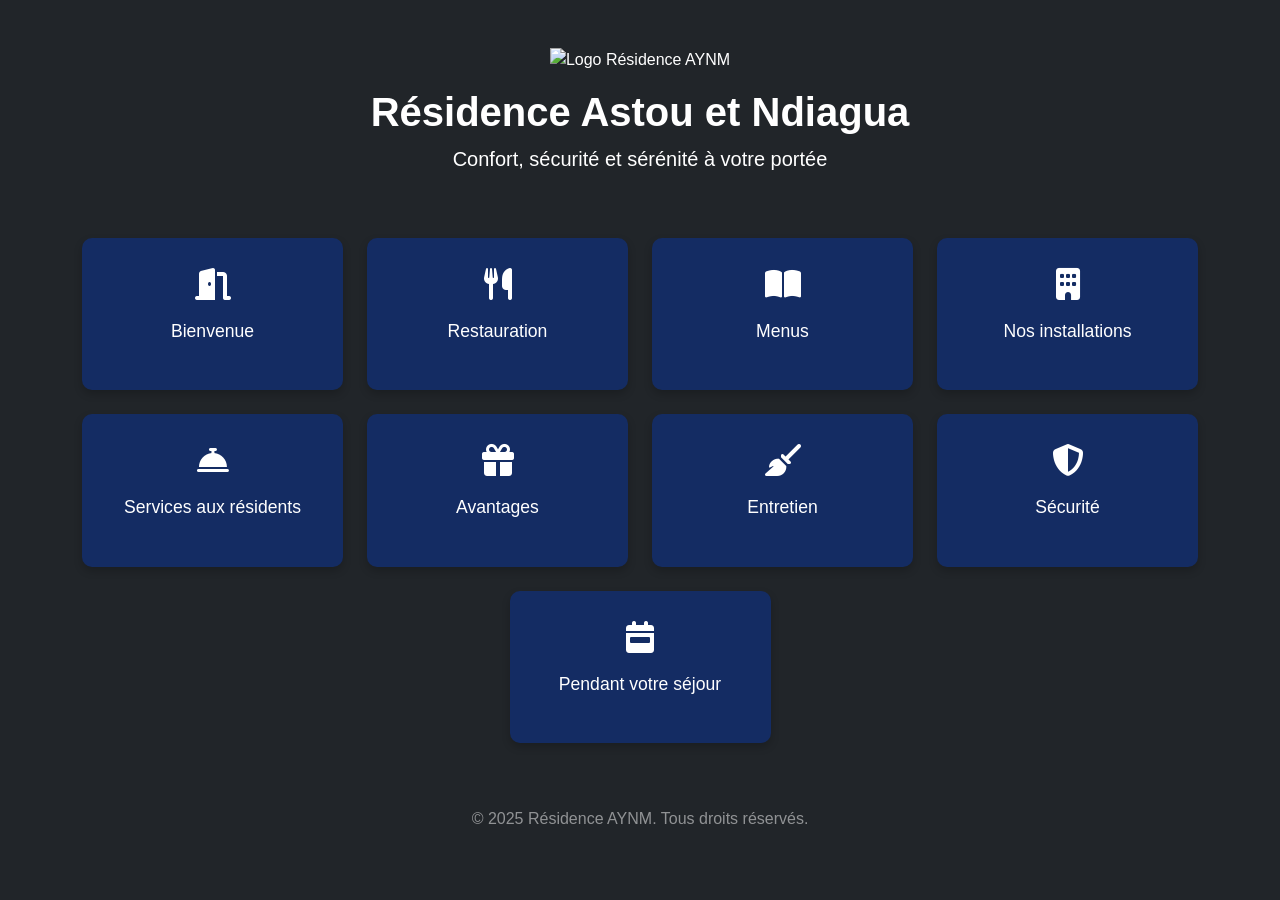
==== index.html @ aadb8723 "Premier commit" ====
<!DOCTYPE html>
<html lang="fr">
<head>
  <meta charset="UTF-8" />
  <meta name="viewport" content="width=device-width, initial-scale=1.0" />
  <title>Résidence Astou et Ndiagua</title>

  <!-- Bootstrap -->
  <link href="https://cdn.jsdelivr.net/npm/bootstrap@5.3.3/dist/css/bootstrap.min.css" rel="stylesheet" />

  <!-- Font Awesome (icônes modernes) -->
  <link rel="stylesheet" href="https://cdnjs.cloudflare.com/ajax/libs/font-awesome/6.5.0/css/all.min.css" integrity="sha512-..." crossorigin="anonymous" referrerpolicy="no-referrer" />

  <!-- Style personnalisé -->
  <link rel="stylesheet" href="style.css" />
</head>
<body class="bg-dark text-white">

  <!-- Logo & titre -->
  <header class="text-center py-5">
    <img src="images/logo-blanc.png" alt="Logo Résidence AYNM" class="mb-3" width="100" />
    <h1 class="fw-bold">Résidence Astou et Ndiagua</h1>
    <p class="lead">Confort, sécurité et sérénité à votre portée</p>
  </header>

  <!-- Section des liens -->
  <section class="container pb-5">
    <div class="row g-4 justify-content-center">

      <!-- Carte -->
      <div class="col-6 col-md-4 col-lg-3">
        <a href="bienvenue.html" class="card-box text-decoration-none">
          <div class="icon-card text-center">
            <i class="fas fa-door-open fa-2x mb-2"></i>
            <p>Bienvenue</p>
          </div>
        </a>
      </div>

      <div class="col-6 col-md-4 col-lg-3">
        <a href="restauration.html" class="card-box text-decoration-none">
          <div class="icon-card text-center">
            <i class="fas fa-utensils fa-2x mb-2"></i>
            <p>Restauration</p>
          </div>
        </a>
      </div>

      <div class="col-6 col-md-4 col-lg-3">
        <a href="menus.html" class="card-box text-decoration-none">
          <div class="icon-card text-center">
            <i class="fas fa-book-open fa-2x mb-2"></i>
            <p>Menus</p>
          </div>
        </a>
      </div>

      <div class="col-6 col-md-4 col-lg-3">
        <a href="installations.html" class="card-box text-decoration-none">
          <div class="icon-card text-center">
            <i class="fas fa-building fa-2x mb-2"></i>
            <p>Nos installations</p>
          </div>
        </a>
      </div>

      <div class="col-6 col-md-4 col-lg-3">
        <a href="services.html" class="card-box text-decoration-none">
          <div class="icon-card text-center">
            <i class="fas fa-concierge-bell fa-2x mb-2"></i>
            <p>Services aux résidents</p>
          </div>
        </a>
      </div>

      <div class="col-6 col-md-4 col-lg-3">
        <a href="avantages.html" class="card-box text-decoration-none">
          <div class="icon-card text-center">
            <i class="fas fa-gift fa-2x mb-2"></i>
            <p>Avantages</p>
          </div>
        </a>
      </div>

      <div class="col-6 col-md-4 col-lg-3">
        <a href="entretien.html" class="card-box text-decoration-none">
          <div class="icon-card text-center">
            <i class="fas fa-broom fa-2x mb-2"></i>
            <p>Entretien</p>
          </div>
        </a>
      </div>

      <div class="col-6 col-md-4 col-lg-3">
        <a href="securite.html" class="card-box text-decoration-none">
          <div class="icon-card text-center">
            <i class="fas fa-shield-alt fa-2x mb-2"></i>
            <p>Sécurité</p>
          </div>
        </a>
      </div>

      <div class="col-6 col-md-4 col-lg-3">
        <a href="sejour.html" class="card-box text-decoration-none">
          <div class="icon-card text-center">
            <i class="fas fa-calendar-week fa-2x mb-2"></i>
            <p>Pendant votre séjour</p>
          </div>
        </a>
      </div>

    </div>
  </section>

  <footer class="text-center text-white-50 py-3">
    © 2025 Résidence AYNM. Tous droits réservés.
  </footer>

  <script src="https://cdn.jsdelivr.net/npm/bootstrap@5.3.3/dist/js/bootstrap.bundle.min.js"></script>
</body>
</html>
---- style.css ----
body {
  background-color: #0d1b4c;
  font-family: 'Segoe UI', sans-serif;
}

.icon-card {
  background-color: #142c63;
  border-radius: 10px;
  padding: 30px 15px;
  color: #fff;
  transition: all 0.3s ease;
  box-shadow: 0 4px 8px rgba(0,0,0,0.2);
}

.icon-card:hover {
  background-color: #1e42a2;
  transform: translateY(-5px);
}

.icon-card i {
  color: #ffffff;
}

.icon-card p {
  margin-top: 10px;
  font-size: 1.1rem;
  font-weight: 500;
}
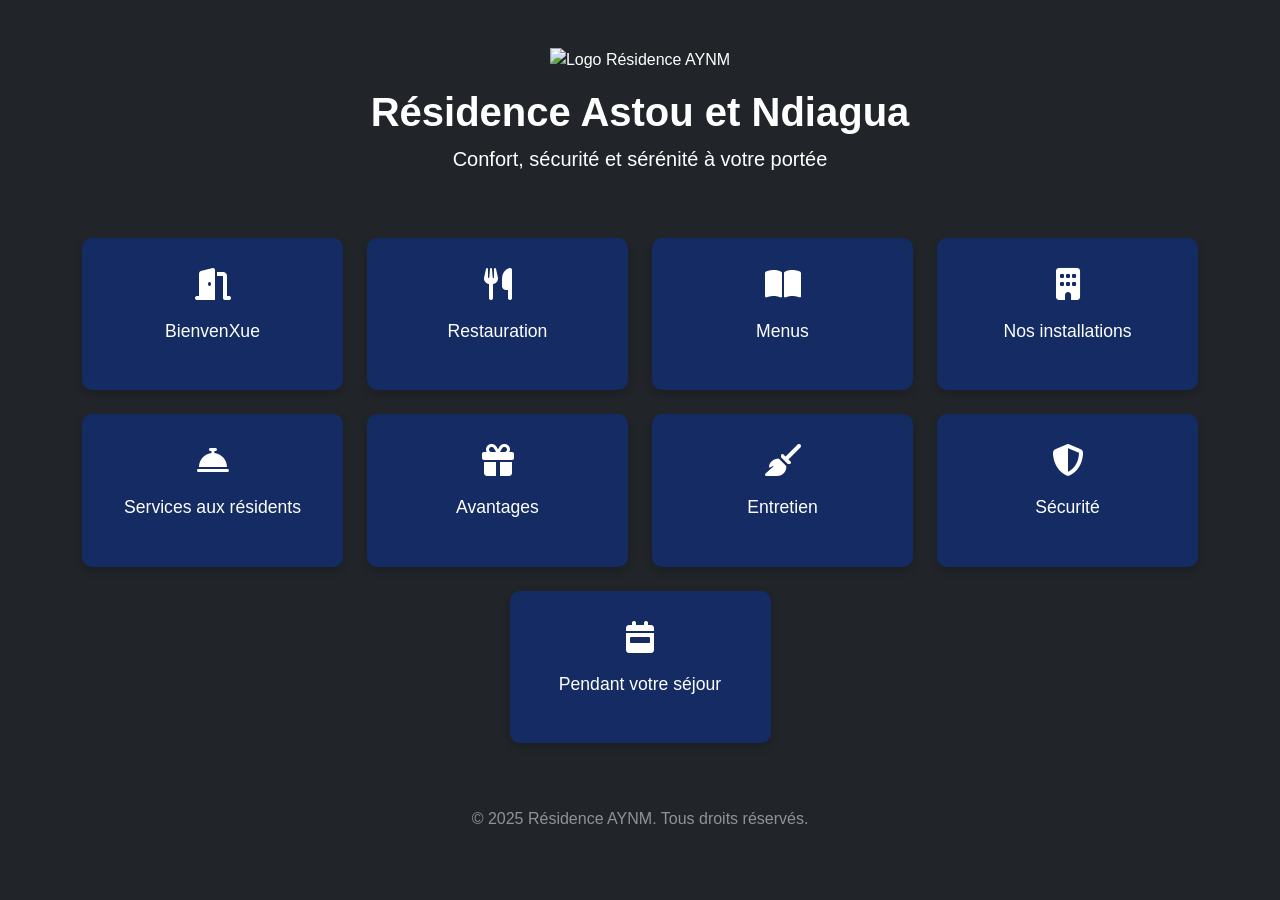
==== commit c16b9e69: "Message décrivant les modifications" ====
--- a/index.html
+++ b/index.html
@@ -32,7 +32,7 @@
         <a href="bienvenue.html" class="card-box text-decoration-none">
           <div class="icon-card text-center">
             <i class="fas fa-door-open fa-2x mb-2"></i>
-            <p>Bienvenue</p>
+            <p>BienvenXue</p>
           </div>
         </a>
       </div>
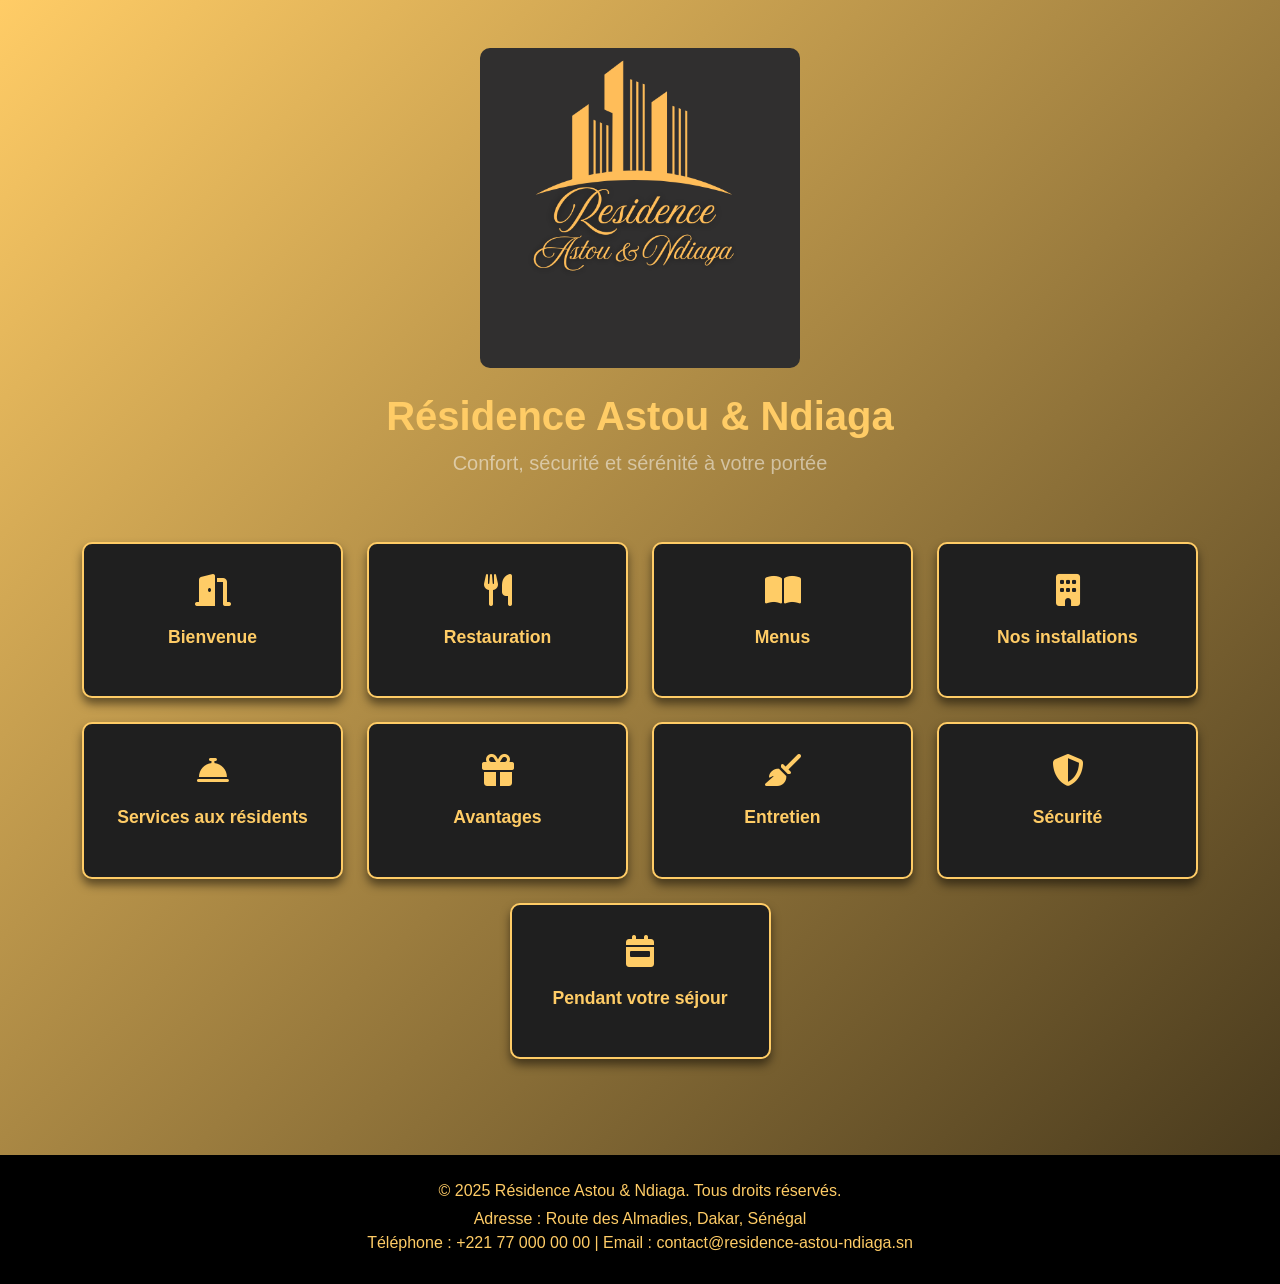
==== commit 5d0dae87: "Premier commit" ====
--- a/index.html
+++ b/index.html
@@ -3,13 +3,11 @@
 <head>
   <meta charset="UTF-8" />
   <meta name="viewport" content="width=device-width, initial-scale=1.0" />
-  <title>Résidence Astou et Ndiagua</title>
+  <title>Résidence Astou & Ndiaga</title>
 
-  <!-- Bootstrap -->
+  <!-- Bootstrap + Font Awesome -->
   <link href="https://cdn.jsdelivr.net/npm/bootstrap@5.3.3/dist/css/bootstrap.min.css" rel="stylesheet" />
-
-  <!-- Font Awesome (icônes modernes) -->
-  <link rel="stylesheet" href="https://cdnjs.cloudflare.com/ajax/libs/font-awesome/6.5.0/css/all.min.css" integrity="sha512-..." crossorigin="anonymous" referrerpolicy="no-referrer" />
+  <link rel="stylesheet" href="https://cdnjs.cloudflare.com/ajax/libs/font-awesome/6.5.0/css/all.min.css" />
 
   <!-- Style personnalisé -->
   <link rel="stylesheet" href="style.css" />
@@ -18,21 +16,20 @@
 
   <!-- Logo & titre -->
   <header class="text-center py-5">
-    <img src="images/logo-blanc.png" alt="Logo Résidence AYNM" class="mb-3" width="100" />
-    <h1 class="fw-bold">Résidence Astou et Ndiagua</h1>
-    <p class="lead">Confort, sécurité et sérénité à votre portée</p>
+    <img src="images/Logo1.png" alt="Logo Résidence Astou & Ndiaga" class="logo-img mb-4" />
+    <h1 class="fw-bold text-gold">Résidence Astou & Ndiaga</h1>
+    <p class="lead text-white-50">Confort, sécurité et sérénité à votre portée</p>
   </header>
 
   <!-- Section des liens -->
   <section class="container pb-5">
     <div class="row g-4 justify-content-center">
 
-      <!-- Carte -->
       <div class="col-6 col-md-4 col-lg-3">
         <a href="bienvenue.html" class="card-box text-decoration-none">
           <div class="icon-card text-center">
             <i class="fas fa-door-open fa-2x mb-2"></i>
-            <p>BienvenXue</p>
+            <p>Bienvenue</p>
           </div>
         </a>
       </div>
@@ -112,8 +109,13 @@
     </div>
   </section>
 
-  <footer class="text-center text-white-50 py-3">
-    © 2025 Résidence AYNM. Tous droits réservés.
+  <!-- ===== Footer ===== -->
+  <footer class="footer-dark text-center py-4 mt-5">
+    <div class="container">
+      <p class="mb-1 text-gold">&copy; 2025 Résidence Astou & Ndiaga. Tous droits réservés.</p>
+      <p class="text-gold mb-0">Adresse : Route des Almadies, Dakar, Sénégal</p>
+      <p class="text-gold">Téléphone : +221 77 000 00 00 | Email : contact@residence-astou-ndiaga.sn</p>
+    </div>
   </footer>
 
   <script src="https://cdn.jsdelivr.net/npm/bootstrap@5.3.3/dist/js/bootstrap.bundle.min.js"></script>
--- a/style.css
+++ b/style.css
@@ -1,28 +1,75 @@
+/* ----- Arrière-plan animé noir/or ----- */
 body {
-  background-color: #0d1b4c;
   font-family: 'Segoe UI', sans-serif;
+  background: linear-gradient(-45deg, #000000, #ffcc66, #000000, #ffcc66);
+  background-size: 400% 400%;
+  animation: gradientBG 15s ease infinite;
+  color: white;
+  margin: 0;
 }
 
+/* Animation du fond */
+@keyframes gradientBG {
+  0% {
+    background-position: 0% 50%;
+  }
+  50% {
+    background-position: 100% 50%;
+  }
+  100% {
+    background-position: 0% 50%;
+  }
+}
+
+/* Texte doré */
+.text-gold {
+  color: #ffcc66;
+}
+
+/* Logo plus grand et centré */
+.logo-img {
+  max-width: 320px;
+  width: 500%;
+  height: auto;
+  border-radius: 10px;
+  display: block;
+  margin-left: auto;
+  margin-right: auto;
+}
+
+/* Cartes avec icônes */
 .icon-card {
-  background-color: #142c63;
+  background-color: #1f1f1f;
+  border: 2px solid #ffcc66;
   border-radius: 10px;
   padding: 30px 15px;
-  color: #fff;
+  color: #ffcc66;
   transition: all 0.3s ease;
-  box-shadow: 0 4px 8px rgba(0,0,0,0.2);
+  box-shadow: 0 6px 10px rgba(0, 0, 0, 0.5);
 }
 
 .icon-card:hover {
-  background-color: #1e42a2;
+  background-color: #ffcc66;
+  color: #1f1f1f;
   transform: translateY(-5px);
 }
 
 .icon-card i {
-  color: #ffffff;
+  color: inherit;
 }
 
 .icon-card p {
   margin-top: 10px;
   font-size: 1.1rem;
-  font-weight: 500;
+  font-weight: 600;
 }
+
+/* Footer personnalisé */
+.footer-dark {
+  background-color: #000000;
+  color: #ffcc66;
+}
+
+.footer-dark p {
+  margin-bottom: 0.3rem;
+}
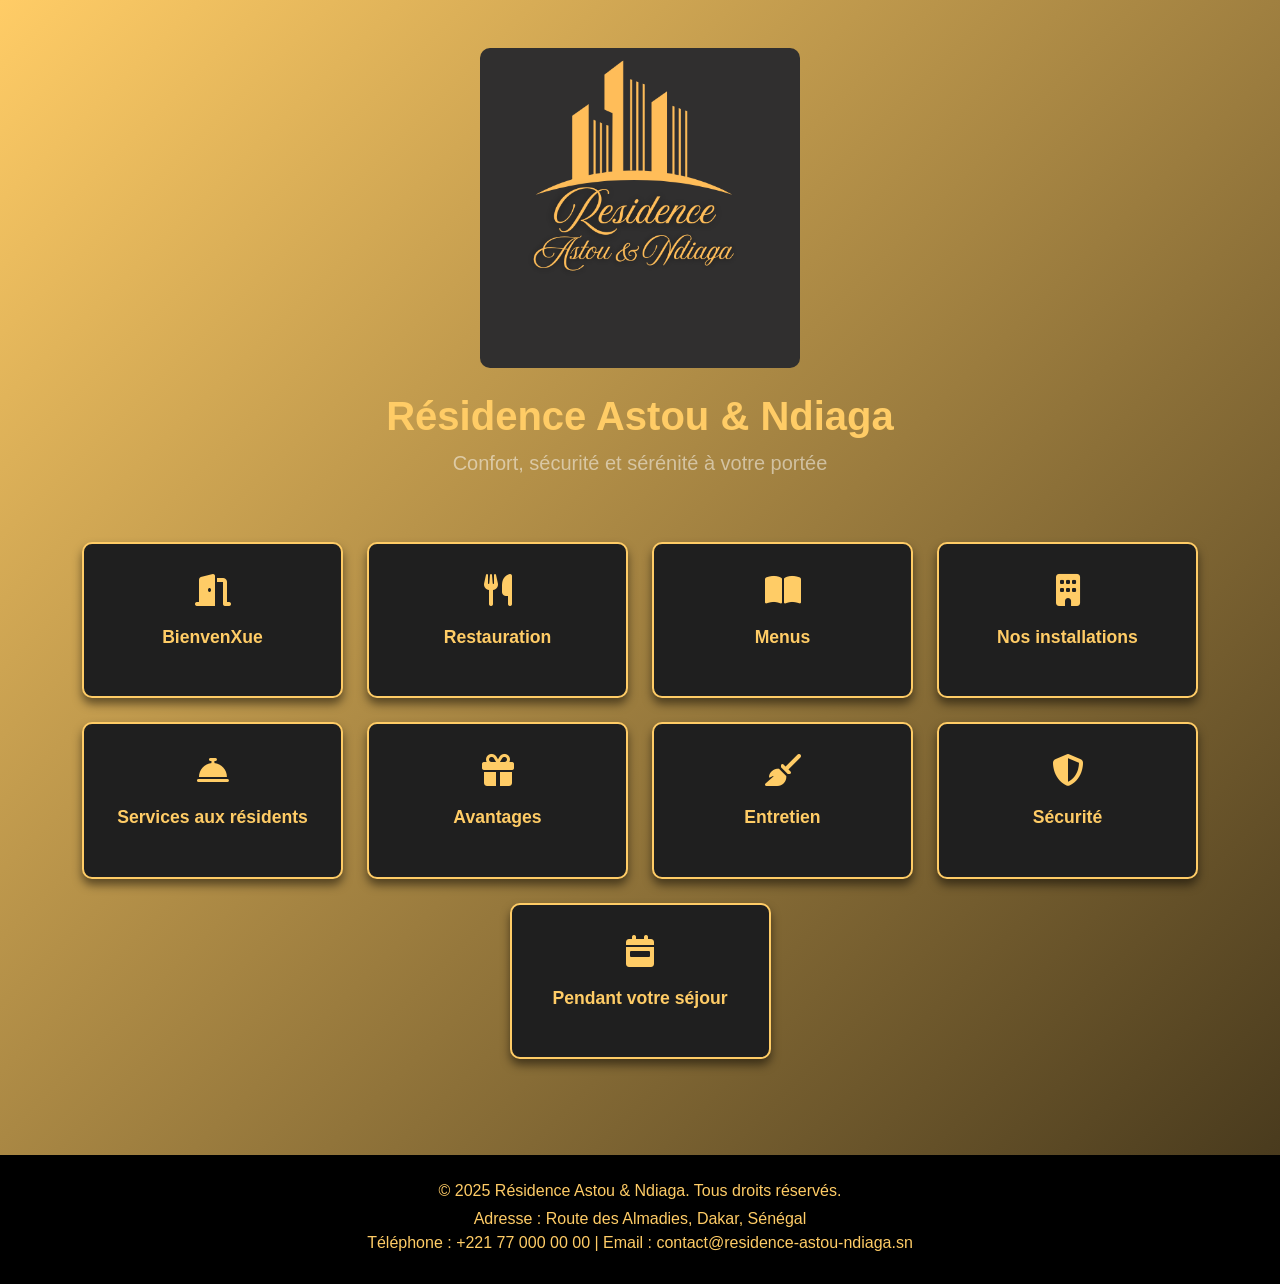
==== commit 8bdf8703: "fallou" ====
--- a/index.html
+++ b/index.html
@@ -29,7 +29,7 @@
         <a href="bienvenue.html" class="card-box text-decoration-none">
           <div class="icon-card text-center">
             <i class="fas fa-door-open fa-2x mb-2"></i>
-            <p>Bienvenue</p>
+            <p>BienvenXue</p>
           </div>
         </a>
       </div>
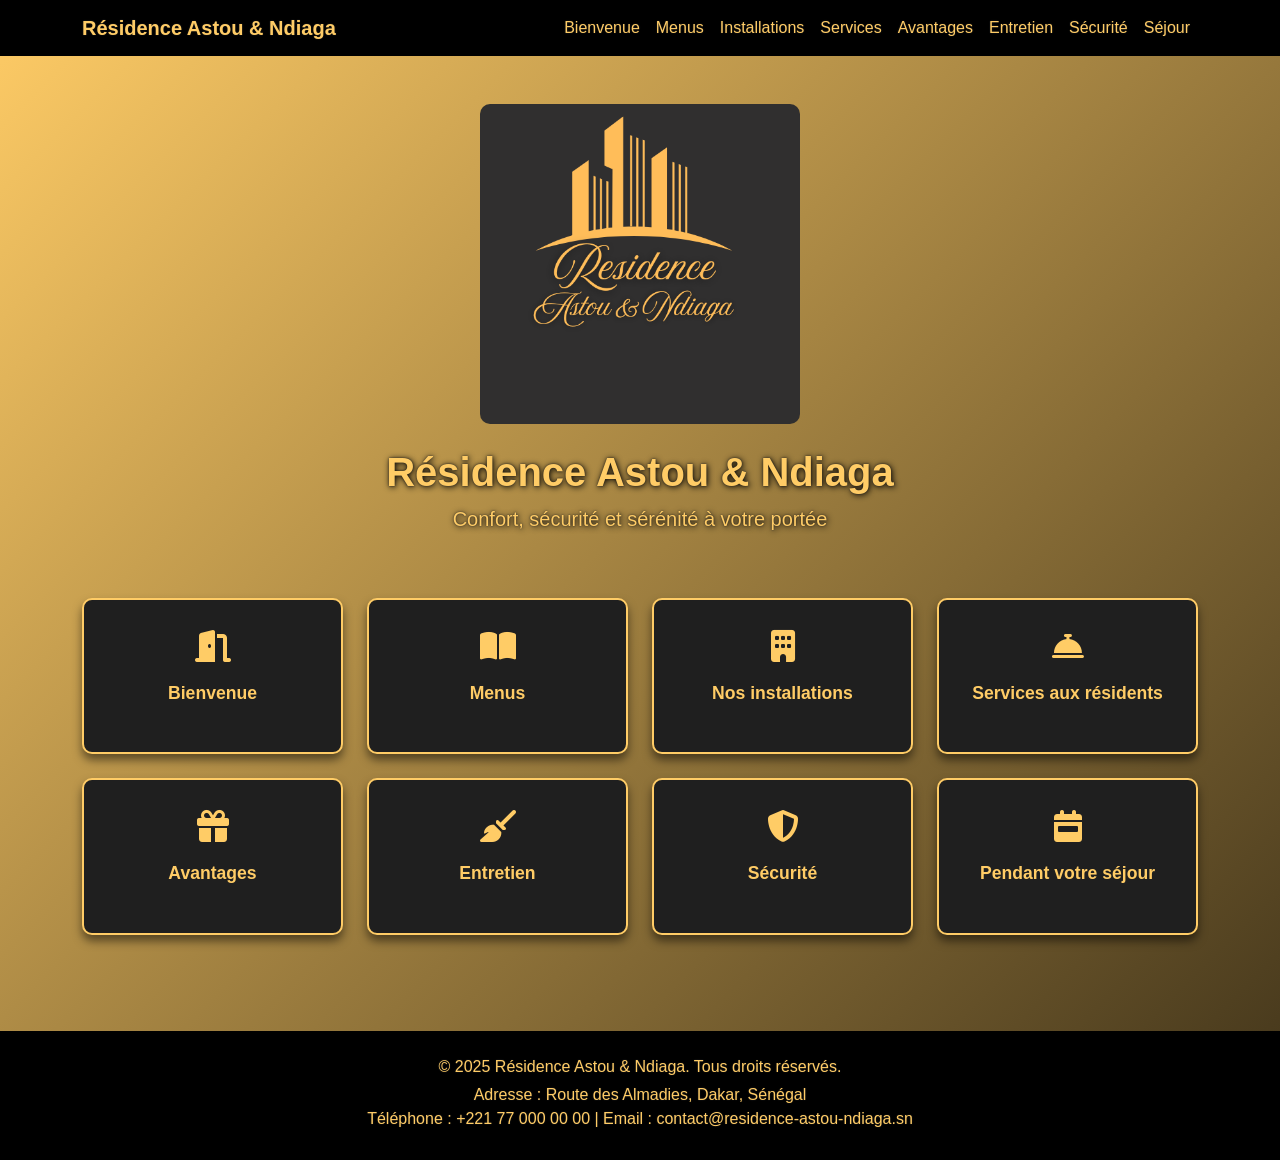
==== commit bbe8eee9: "diarra" ====
--- a/index.html
+++ b/index.html
@@ -14,11 +14,49 @@
 </head>
 <body class="bg-dark text-white">
 
+  <nav class="navbar navbar-expand-lg navbar-dark" style="background: #000;">
+    <div class="container">
+      <a class="navbar-brand text-gold fw-bold" href="#">Résidence Astou & Ndiaga</a>
+      <button class="navbar-toggler" type="button" data-bs-toggle="collapse" data-bs-target="#navbarNav" aria-controls="navbarNav" aria-expanded="false" aria-label="Toggle navigation">
+        <span class="navbar-toggler-icon"></span>
+      </button>
+      <div class="collapse navbar-collapse" id="navbarNav">
+        <ul class="navbar-nav ms-auto mb-2 mb-lg-0">
+          <li class="nav-item">
+            <a class="nav-link text-gold" href="bienvenue.html">Bienvenue</a>
+          </li>
+          <li class="nav-item">
+            <a class="nav-link text-gold" href="menus.html">Menus</a>
+          </li>
+          <li class="nav-item">
+            <a class="nav-link text-gold" href="installations.html">Installations</a>
+          </li>
+          <li class="nav-item">
+            <a class="nav-link text-gold" href="services.html">Services</a>
+          </li>
+          <li class="nav-item">
+            <a class="nav-link text-gold" href="avantages.html">Avantages</a>
+          </li>
+          <li class="nav-item">
+            <a class="nav-link text-gold" href="entretien.html">Entretien</a>
+          </li>
+          <li class="nav-item">
+            <a class="nav-link text-gold" href="securite.html">Sécurité</a>
+          </li>
+          <li class="nav-item">
+            <a class="nav-link text-gold" href="sejour.html">Séjour</a>
+          </li>
+        </ul>
+       
+      </div>
+    </div>
+  </nav>
+
   <!-- Logo & titre -->
   <header class="text-center py-5">
     <img src="images/Logo1.png" alt="Logo Résidence Astou & Ndiaga" class="logo-img mb-4" />
     <h1 class="fw-bold text-gold">Résidence Astou & Ndiaga</h1>
-    <p class="lead text-white-50">Confort, sécurité et sérénité à votre portée</p>
+    <p class="lead text-gold">Confort, sécurité et sérénité à votre portée</p>
   </header>
 
   <!-- Section des liens -->
@@ -29,16 +67,7 @@
         <a href="bienvenue.html" class="card-box text-decoration-none">
           <div class="icon-card text-center">
             <i class="fas fa-door-open fa-2x mb-2"></i>
-            <p>BienvenXue</p>
-          </div>
-        </a>
-      </div>
-
-      <div class="col-6 col-md-4 col-lg-3">
-        <a href="restauration.html" class="card-box text-decoration-none">
-          <div class="icon-card text-center">
-            <i class="fas fa-utensils fa-2x mb-2"></i>
-            <p>Restauration</p>
+            <p>Bienvenue</p>
           </div>
         </a>
       </div>
--- a/style.css
+++ b/style.css
@@ -24,6 +24,7 @@
 /* Texte doré */
 .text-gold {
   color: #ffcc66;
+  text-shadow: 1px 1px 6px #000, 0 0 2px #333;
 }
 
 /* Logo plus grand et centré */
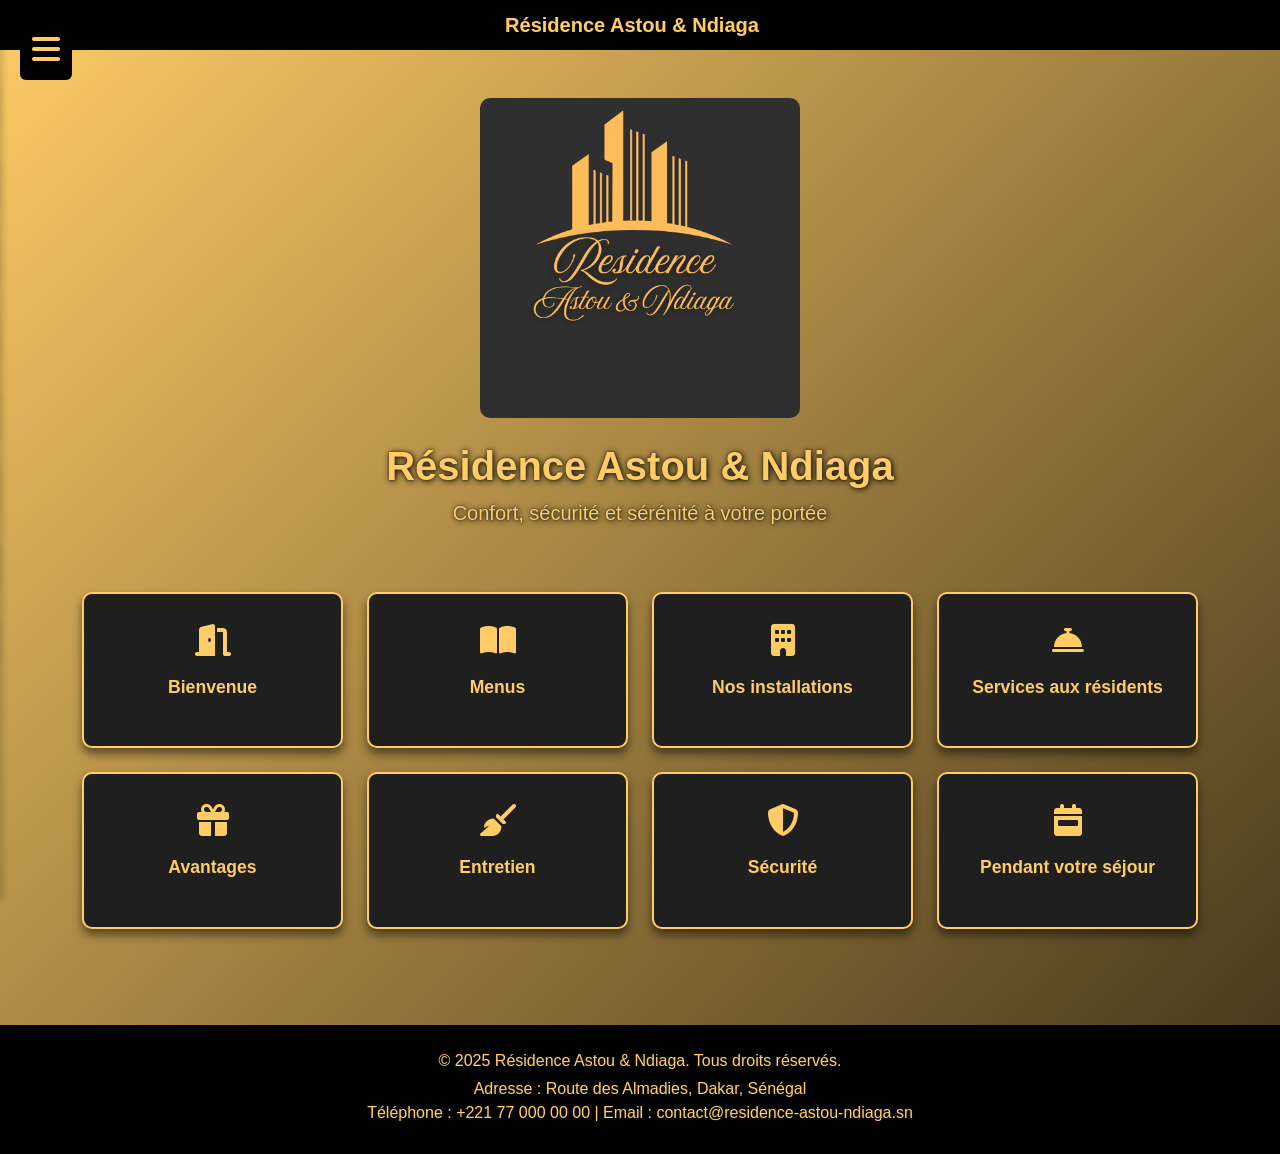
==== commit 798521fc: "fallou" ====
--- a/index.html
+++ b/index.html
@@ -4,149 +4,163 @@
   <meta charset="UTF-8" />
   <meta name="viewport" content="width=device-width, initial-scale=1.0" />
   <title>Résidence Astou & Ndiaga</title>
-
-  <!-- Bootstrap + Font Awesome -->
   <link href="https://cdn.jsdelivr.net/npm/bootstrap@5.3.3/dist/css/bootstrap.min.css" rel="stylesheet" />
   <link rel="stylesheet" href="https://cdnjs.cloudflare.com/ajax/libs/font-awesome/6.5.0/css/all.min.css" />
-
-  <!-- Style personnalisé -->
   <link rel="stylesheet" href="style.css" />
+ 
 </head>
 <body class="bg-dark text-white">
 
-  <nav class="navbar navbar-expand-lg navbar-dark" style="background: #000;">
-    <div class="container">
-      <a class="navbar-brand text-gold fw-bold" href="#">Résidence Astou & Ndiaga</a>
-      <button class="navbar-toggler" type="button" data-bs-toggle="collapse" data-bs-target="#navbarNav" aria-controls="navbarNav" aria-expanded="false" aria-label="Toggle navigation">
-        <span class="navbar-toggler-icon"></span>
-      </button>
-      <div class="collapse navbar-collapse" id="navbarNav">
-        <ul class="navbar-nav ms-auto mb-2 mb-lg-0">
-          <li class="nav-item">
-            <a class="nav-link text-gold" href="bienvenue.html">Bienvenue</a>
-          </li>
-          <li class="nav-item">
-            <a class="nav-link text-gold" href="menus.html">Menus</a>
-          </li>
-          <li class="nav-item">
-            <a class="nav-link text-gold" href="installations.html">Installations</a>
-          </li>
-          <li class="nav-item">
-            <a class="nav-link text-gold" href="services.html">Services</a>
-          </li>
-          <li class="nav-item">
-            <a class="nav-link text-gold" href="avantages.html">Avantages</a>
-          </li>
-          <li class="nav-item">
-            <a class="nav-link text-gold" href="entretien.html">Entretien</a>
-          </li>
-          <li class="nav-item">
-            <a class="nav-link text-gold" href="securite.html">Sécurité</a>
-          </li>
-          <li class="nav-item">
-            <a class="nav-link text-gold" href="sejour.html">Séjour</a>
-          </li>
-        </ul>
-       
-      </div>
+  <!-- Barre de navigation en haut -->
+  <nav class="navbar navbar-dark" style="background: #000;">
+    <div class="container-fluid justify-content-center">
+      <span class="navbar-brand mb-0 h1 text-gold fw-bold">Résidence Astou & Ndiaga</span>
     </div>
   </nav>
 
-  <!-- Logo & titre -->
-  <header class="text-center py-5">
-    <img src="images/Logo1.png" alt="Logo Résidence Astou & Ndiaga" class="logo-img mb-4" />
-    <h1 class="fw-bold text-gold">Résidence Astou & Ndiaga</h1>
-    <p class="lead text-gold">Confort, sécurité et sérénité à votre portée</p>
-  </header>
+  <!-- Bouton hamburger -->
+  <button class="menu-btn" id="menuBtn">
+    <i class="fas fa-bars"></i>
+  </button>
 
-  <!-- Section des liens -->
-  <section class="container pb-5">
-    <div class="row g-4 justify-content-center">
+  <!-- Sidebar navigation -->
+  <nav class="sidebar" id="sidebar">
+    <ul class="nav flex-column">
+      <li class="nav-item">
+        <a class="nav-link" href="bienvenue.html"><i class="fas fa-door-open me-2"></i>Bienvenue</a>
+      </li>
+      <li class="nav-item">
+        <a class="nav-link" href="menus.html"><i class="fas fa-book-open me-2"></i>Menus</a>
+      </li>
+      <li class="nav-item">
+        <a class="nav-link" href="installations.html"><i class="fas fa-building me-2"></i>Installations</a>
+      </li>
+      <li class="nav-item">
+        <a class="nav-link" href="services.html"><i class="fas fa-concierge-bell me-2"></i>Services</a>
+      </li>
+      <li class="nav-item">
+        <a class="nav-link" href="avantages.html"><i class="fas fa-gift me-2"></i>Avantages</a>
+      </li>
+      <li class="nav-item">
+        <a class="nav-link" href="entretien.html"><i class="fas fa-broom me-2"></i>Entretien</a>
+      </li>
+      <li class="nav-item">
+        <a class="nav-link" href="securite.html"><i class="fas fa-shield-alt me-2"></i>Sécurité</a>
+      </li>
+      <li class="nav-item">
+        <a class="nav-link" href="sejour.html"><i class="fas fa-calendar-week me-2"></i>Séjour</a>
+      </li>
+    </ul>
+  </nav>
 
-      <div class="col-6 col-md-4 col-lg-3">
-        <a href="bienvenue.html" class="card-box text-decoration-none">
-          <div class="icon-card text-center">
-            <i class="fas fa-door-open fa-2x mb-2"></i>
-            <p>Bienvenue</p>
-          </div>
-        </a>
-      </div>
-
-      <div class="col-6 col-md-4 col-lg-3">
-        <a href="menus.html" class="card-box text-decoration-none">
-          <div class="icon-card text-center">
-            <i class="fas fa-book-open fa-2x mb-2"></i>
-            <p>Menus</p>
-          </div>
-        </a>
-      </div>
-
-      <div class="col-6 col-md-4 col-lg-3">
-        <a href="installations.html" class="card-box text-decoration-none">
-          <div class="icon-card text-center">
-            <i class="fas fa-building fa-2x mb-2"></i>
-            <p>Nos installations</p>
-          </div>
-        </a>
-      </div>
-
-      <div class="col-6 col-md-4 col-lg-3">
-        <a href="services.html" class="card-box text-decoration-none">
-          <div class="icon-card text-center">
-            <i class="fas fa-concierge-bell fa-2x mb-2"></i>
-            <p>Services aux résidents</p>
-          </div>
-        </a>
-      </div>
-
-      <div class="col-6 col-md-4 col-lg-3">
-        <a href="avantages.html" class="card-box text-decoration-none">
-          <div class="icon-card text-center">
-            <i class="fas fa-gift fa-2x mb-2"></i>
-            <p>Avantages</p>
-          </div>
-        </a>
-      </div>
-
-      <div class="col-6 col-md-4 col-lg-3">
-        <a href="entretien.html" class="card-box text-decoration-none">
-          <div class="icon-card text-center">
-            <i class="fas fa-broom fa-2x mb-2"></i>
-            <p>Entretien</p>
-          </div>
-        </a>
-      </div>
-
-      <div class="col-6 col-md-4 col-lg-3">
-        <a href="securite.html" class="card-box text-decoration-none">
-          <div class="icon-card text-center">
-            <i class="fas fa-shield-alt fa-2x mb-2"></i>
-            <p>Sécurité</p>
-          </div>
-        </a>
-      </div>
-
-      <div class="col-6 col-md-4 col-lg-3">
-        <a href="sejour.html" class="card-box text-decoration-none">
-          <div class="icon-card text-center">
-            <i class="fas fa-calendar-week fa-2x mb-2"></i>
-            <p>Pendant votre séjour</p>
-          </div>
-        </a>
-      </div>
-
-    </div>
-  </section>
-
-  <!-- ===== Footer ===== -->
-  <footer class="footer-dark text-center py-4 mt-5">
-    <div class="container">
-      <p class="mb-1 text-gold">&copy; 2025 Résidence Astou & Ndiaga. Tous droits réservés.</p>
-      <p class="text-gold mb-0">Adresse : Route des Almadies, Dakar, Sénégal</p>
-      <p class="text-gold">Téléphone : +221 77 000 00 00 | Email : contact@residence-astou-ndiaga.sn</p>
-    </div>
-  </footer>
+  <!-- Contenu principal -->
+  <div class="main-content">
+    <!-- ...ton contenu ici... -->
+  </div>
 
   <script src="https://cdn.jsdelivr.net/npm/bootstrap@5.3.3/dist/js/bootstrap.bundle.min.js"></script>
+  <script>
+    const menuBtn = document.getElementById('menuBtn');
+    const sidebar = document.getElementById('sidebar');
+    menuBtn.addEventListener('click', function(e) {
+      e.stopPropagation();
+      sidebar.classList.toggle('active');
+    });
+    document.addEventListener('click', function(e) {
+      if (!sidebar.contains(e.target) && !menuBtn.contains(e.target)) {
+        sidebar.classList.remove('active');
+      }
+    });
+    sidebar.addEventListener('click', function(e) {
+      e.stopPropagation();
+    });
+  </script>
+  <div class="main-content">
+    <!-- Logo & titre -->
+    <header class="text-center py-5">
+      <img src="images/Logo1.png" alt="Logo Résidence Astou & Ndiaga" class="logo-img mb-4" />
+      <h1 class="fw-bold text-gold">Résidence Astou & Ndiaga</h1>
+      <p class="lead text-gold">Confort, sécurité et sérénité à votre portée</p>
+    </header>
+    <!-- Section des liens -->
+    <section class="container pb-5">
+      <div class="row g-4 justify-content-center">
+        <div class="col-6 col-md-4 col-lg-3">
+          <a href="bienvenue.html" class="card-box text-decoration-none">
+            <div class="icon-card text-center">
+              <i class="fas fa-door-open fa-2x mb-2"></i>
+              <p>Bienvenue</p>
+            </div>
+          </a>
+        </div>
+        <div class="col-6 col-md-4 col-lg-3">
+          <a href="menus.html" class="card-box text-decoration-none">
+            <div class="icon-card text-center">
+              <i class="fas fa-book-open fa-2x mb-2"></i>
+              <p>Menus</p>
+            </div>
+          </a>
+        </div>
+        <div class="col-6 col-md-4 col-lg-3">
+          <a href="installations.html" class="card-box text-decoration-none">
+            <div class="icon-card text-center">
+              <i class="fas fa-building fa-2x mb-2"></i>
+              <p>Nos installations</p>
+            </div>
+          </a>
+        </div>
+        <div class="col-6 col-md-4 col-lg-3">
+          <a href="services.html" class="card-box text-decoration-none">
+            <div class="icon-card text-center">
+              <i class="fas fa-concierge-bell fa-2x mb-2"></i>
+              <p>Services aux résidents</p>
+            </div>
+          </a>
+        </div>
+        <div class="col-6 col-md-4 col-lg-3">
+          <a href="avantages.html" class="card-box text-decoration-none">
+            <div class="icon-card text-center">
+              <i class="fas fa-gift fa-2x mb-2"></i>
+              <p>Avantages</p>
+            </div>
+          </a>
+        </div>
+        <div class="col-6 col-md-4 col-lg-3">
+          <a href="entretien.html" class="card-box text-decoration-none">
+            <div class="icon-card text-center">
+              <i class="fas fa-broom fa-2x mb-2"></i>
+              <p>Entretien</p>
+            </div>
+          </a>
+        </div>
+        <div class="col-6 col-md-4 col-lg-3">
+          <a href="securite.html" class="card-box text-decoration-none">
+            <div class="icon-card text-center">
+              <i class="fas fa-shield-alt fa-2x mb-2"></i>
+              <p>Sécurité</p>
+            </div>
+          </a>
+        </div>
+        <div class="col-6 col-md-4 col-lg-3">
+          <a href="sejour.html" class="card-box text-decoration-none">
+            <div class="icon-card text-center">
+              <i class="fas fa-calendar-week fa-2x mb-2"></i>
+              <p>Pendant votre séjour</p>
+            </div>
+          </a>
+        </div>
+      </div>
+    </section>
+    <!-- ===== Footer ===== -->
+    <footer class="footer-dark text-center py-4 mt-5">
+      <div class="container">
+        <p class="mb-1 text-gold">&copy; 2025 Résidence Astou & Ndiaga. Tous droits réservés.</p>
+        <p class="text-gold mb-0">Adresse : Route des Almadies, Dakar, Sénégal</p>
+        <p class="text-gold">Téléphone : +221 77 000 00 00 | Email : contact@residence-astou-ndiaga.sn</p>
+      </div>
+    </footer>
+  </div>
+  <script src="https://cdn.jsdelivr.net/npm/bootstrap@5.3.3/dist/js/bootstrap.bundle.min.js"></script>
+
 </body>
 </html>
--- a/style.css
+++ b/style.css
@@ -30,7 +30,7 @@
 /* Logo plus grand et centré */
 .logo-img {
   max-width: 320px;
-  width: 500%;
+  width: 100%;
   height: auto;
   border-radius: 10px;
   display: block;
@@ -74,3 +74,146 @@
 .footer-dark p {
   margin-bottom: 0.3rem;
 }
+
+/* Sidebar liens encadrés et espacés */
+.sidebar .nav {
+  margin-top: 40px;
+}
+.sidebar .nav-link {
+  color: #ffcc66 !important;
+  margin: 14px 0;
+  font-weight: 500;
+  border-radius: 8px;
+  padding: 10px 20px;
+  background: #181818;
+  border: 2px solid #ffcc66;
+  display: flex;
+  align-items: center;
+  gap: 10px;
+  transition: background 0.2s, color 0.2s, box-shadow 0.2s;
+  box-shadow: 0 2px 8px rgba(0,0,0,0.08);
+  text-align: left;
+}
+.sidebar .nav-link:hover {
+  background: #ffcc66;
+  color: #000 !important;
+}
+
+/* Bouton WhatsApp dans la sidebar */
+.sidebar .btn-success {
+  width: 80%;
+  margin: 20px auto 0 auto;
+  display: block;
+}
+
+/* Sidebar responsive */
+@media (max-width: 768px) {
+  .sidebar {
+    width: 100%;
+    height: auto;
+    box-shadow: none;
+    padding-top: 10px;
+  }
+}
+
+/* Menu hamburger bouton */
+.menu-btn {
+  position: fixed;
+  top: 20px;
+  left: 20px;
+  z-index: 1100;
+  background: #000;
+  border: none;
+  color: #ffcc66;
+  font-size: 2rem;
+  padding: 6px 12px;
+  border-radius: 6px;
+  cursor: pointer;
+}
+@media (max-width: 768px) {
+  .menu-btn {
+    left: 10px;
+    top: 10px;
+    font-size: 1.7rem;
+  }
+}
+
+/* Sidebar animation et affichage */
+.sidebar {
+  position: fixed;
+  top: 0;
+  left: 0;
+  height: 100vh;
+  width: 230px;
+  background: #000;
+  padding-top: 30px;
+  z-index: 2000;
+  box-shadow: 2px 0 8px rgba(0,0,0,0.2);
+  transform: translateX(-100%);
+  transition: transform 0.3s;
+}
+.sidebar.active {
+  transform: translateX(0);
+}
+
+ .sidebar {
+      position: fixed;
+      top: 0;
+      left: 0;
+      height: 100vh;
+      width: 230px;
+      background: #000;
+      padding-top: 30px;
+      z-index: 1000;
+      box-shadow: 2px 0 8px rgba(0,0,0,0.2);
+      transform: translateX(-100%);
+      transition: transform 0.3s;
+    }
+    .sidebar.active {
+      transform: translateX(0);
+    }
+    .sidebar .nav {
+      margin-top: 40px;
+    }
+    .sidebar .nav-link {
+      color: #ffcc66 !important;
+      margin: 14px 0;
+      font-weight: 500;
+      border-radius: 8px;
+      padding: 10px 20px;
+      background: #181818;
+      border: 2px solid #ffcc66;
+      display: flex;
+      align-items: center;
+      gap: 10px;
+    }
+    .sidebar .nav-link:hover {
+      background: #ffcc66;
+      color: #000 !important;
+    }
+    .menu-btn {
+      position: fixed;
+      top: 20px;
+      left: 20px;
+      z-index: 1100;
+      background: #000;
+      border: none;
+      color: #ffcc66;
+      font-size: 2rem;
+      padding: 6px 12px;
+      border-radius: 6px;
+      cursor: pointer;
+    }
+    @media (max-width: 768px) {
+      .sidebar {
+        width: 100%;
+        height: auto;
+        box-shadow: none;
+        padding-top: 10px;
+      }
+      .menu-btn {
+        left: 10px;
+        top: 10px;
+        font-size: 1.7rem;
+      }
+    }
